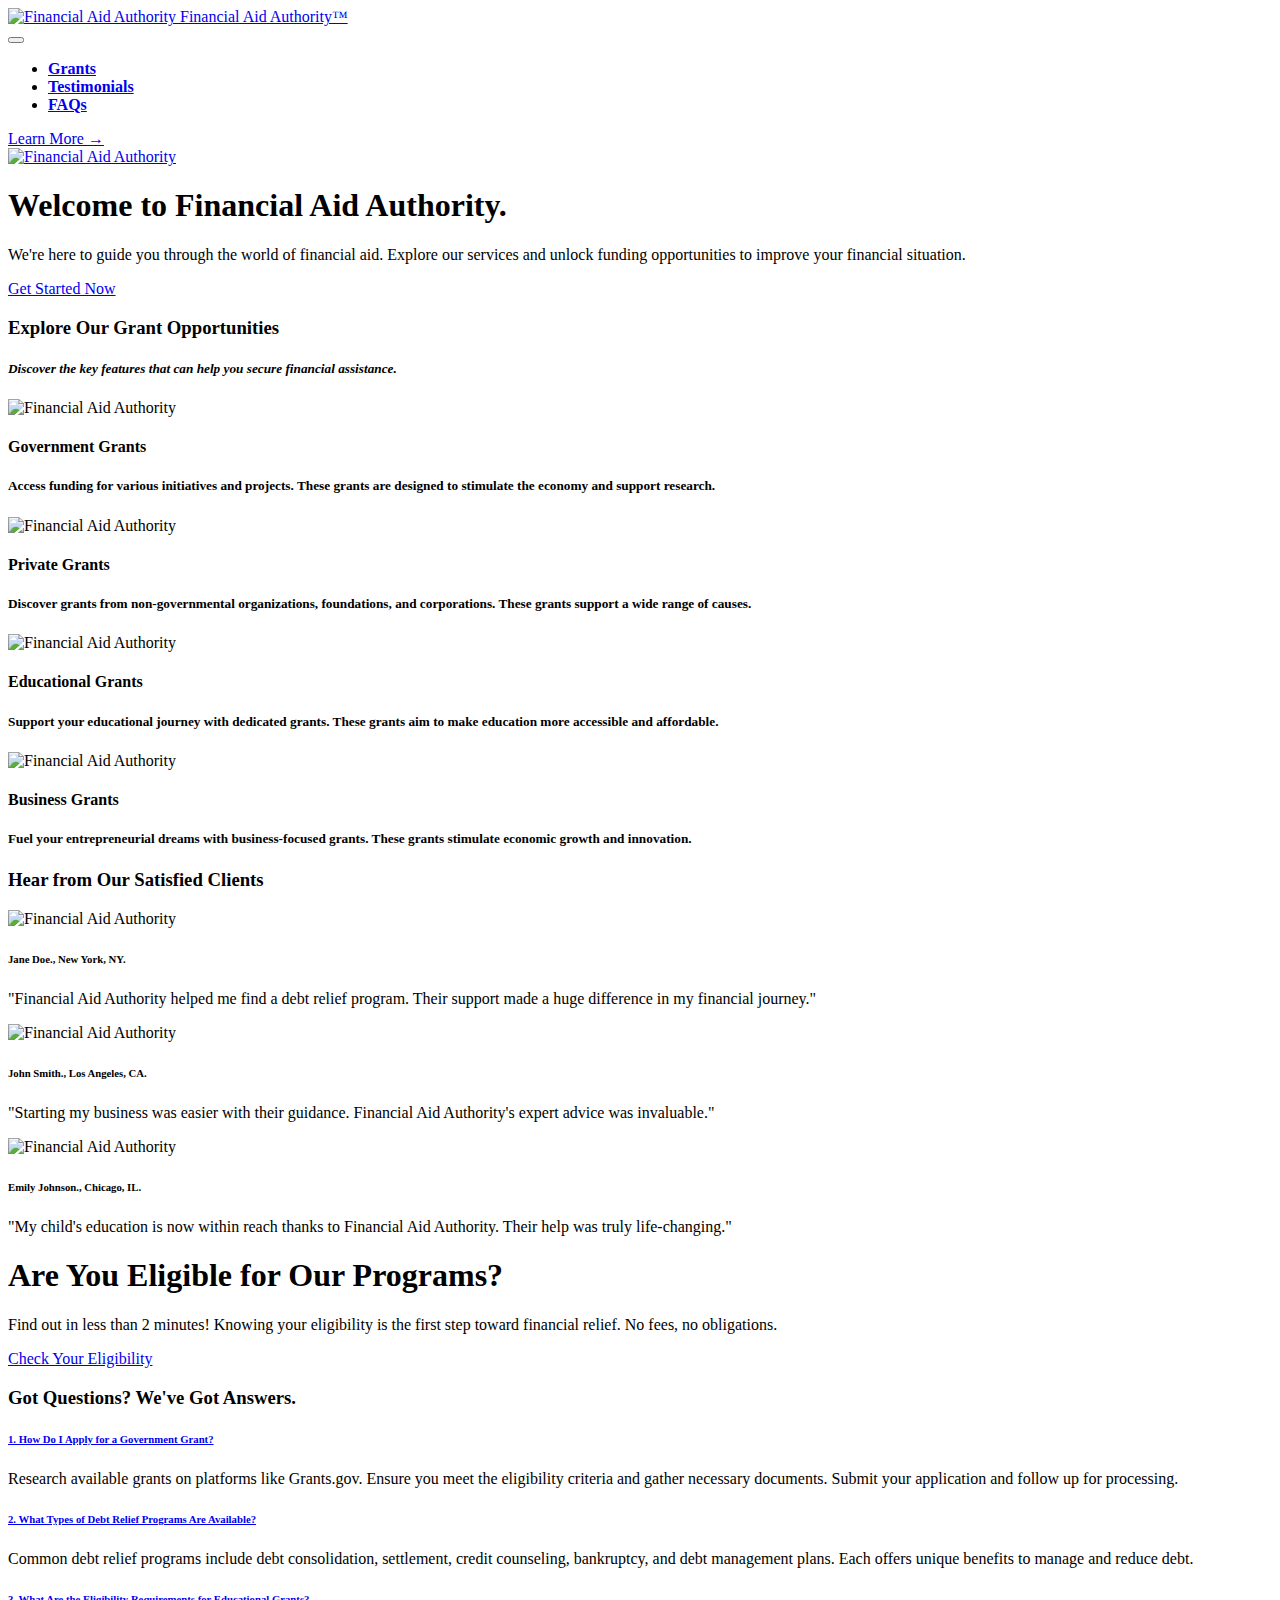
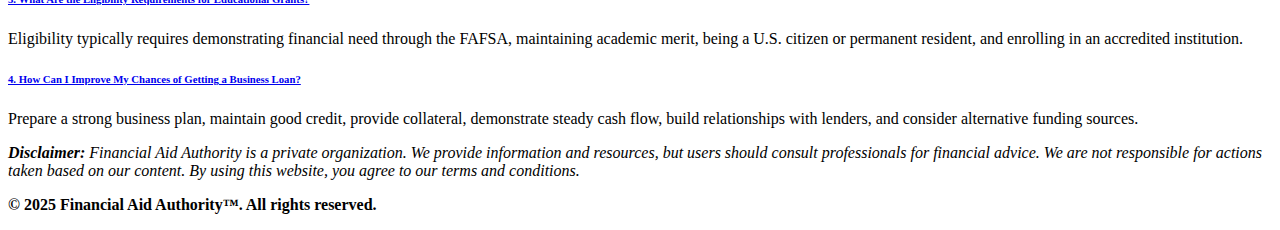
==== index.html @ be8a1aec "Add files via upload" ====
<!DOCTYPE html>
<html>
   <head>
      <meta charset="UTF-8">
      <meta http-equiv="X-UA-Compatible" content="IE=edge">
      <meta name="twitter:card" content="summary_large_image">
      <meta name="twitter:image:src" content="assets/images/index-meta.webp">
      <meta property="og:image" content="assets/images/index-meta.webp">
      <meta name="twitter:title" content="Financial Aid Authority™ - Unlocking Your Financial Potential">
      <meta name="viewport" content="width=device-width, initial-scale=1, minimum-scale=1">
      <link rel="shortcut icon" href="assets/images/financial-aid-authority-logo.webp" type="image/x-icon">
      <meta name="description" content="Discover grants, debt relief, and more! We help you access funding and improve your financial situation. Apply now and take control of your financial future.">
      <title>Financial Aid Authority™ - Unlocking Your Financial Potential</title>
      <link rel="stylesheet" href="assets/web/assets/mobirise-icons2/mobirise2.css">
      <link rel="stylesheet" href="assets/web/assets/mobirise-icons-bold/mobirise-icons-bold.css">
      <link rel="stylesheet" href="assets/bootstrap/css/bootstrap.min.css">
      <link rel="stylesheet" href="assets/bootstrap/css/bootstrap-grid.min.css">
      <link rel="stylesheet" href="assets/bootstrap/css/bootstrap-reboot.min.css">
      <link rel="stylesheet" href="assets/animatecss/animate.css">
      <link rel="stylesheet" href="assets/dropdown/css/style.css">
      <link rel="stylesheet" href="assets/socicon/css/styles.css">
      <link rel="stylesheet" href="assets/theme/css/style.css">
      <link rel="preload" href="https://fonts.googleapis.com/css?family=Lato:100,100i,300,300i,400,400i,700,700i,900,900i&display=swap" as="style" onload="this.onload=null;this.rel='stylesheet'">
      <noscript>
         <link rel="stylesheet" href="https://fonts.googleapis.com/css?family=Lato:100,100i,300,300i,400,400i,700,700i,900,900i&display=swap">
      </noscript>
      <link rel="preload" as="style" href="assets/mobirise/css/mbr-additional.css?v=R1YmeX">
      <link rel="stylesheet" href="assets/mobirise/css/mbr-additional.css?v=R1YmeX" type="text/css">
      <meta http-equiv="content-language" content="en-US">
      <meta name="robots" content="index, follow">
      <!-- Google tag (gtag.js) -->
      <script async src="https://www.googletagmanager.com/gtag/js?id=G-G7P5J8P09L"></script>
      <script>
         window.dataLayer = window.dataLayer || [];
         function gtag(){dataLayer.push(arguments);}
         gtag('js', new Date());
         
         gtag('config', 'G-G7P5J8P09L');
      </script>
      <meta name="keywords" content="financial aid, financial aid office, uci financial aid, financial aid login, student financial aid, ucf financial aid, ucsb financial aid, usc financial aid, financial aid uci, financial aide, umd financial aid, asu financial aid, college financial aid, financial aid number, ucsd financial aid, ut financial aid, federal financial aid, financial aid calculator, financial student aid, fiu financial aid, sdsu financial aid, students financial aid, usf financial aid, clarity financial aid, cornell financial aid, coursera financial aid, csuf financial aid, msu financial aid, nyu financial aid, snhu financial aid, uw financial aid, vcu financial aid, wgu financial aid, fafsa financial aid, financial aid and, financial aid gov, fsu financial aid, gsu financial aid, hcc financial aid, lsu financial aid, odu financial aid, princeton financial aid, rutgers financial aid, tap financial aid, ucla financial aid, uh financial aid, umich financial aid, clemson financial aid, columbia financial aid, facts financial aid, famu financial aid, financial aid application, financial aid disbursement, financial aid gsu, gmu financial aid, gvsu financial aid, student aid financial, tamu financial aid, ucsc financial aid, uiuc financial aid, unlv financial aid, unt financial aid, utep financial aid, utrgv financial aid, bu financial aid, csu financial aid, csulb financial aid, csun financial aid, financial aid deadline, financial aid ucsb, florida financial aid, harvard financial aid, mdc financial aid, my financial aid, nau financial aid, ncat financial aid, nmsu financial aid, osu financial aid, purdue financial aid, sjsu financial aid, stanford financial aid, tcc financial aid, ttu financial aid, txst financial aid, uconn financial aid, ucr financial aid, uga financial aid, uncg financial aid, upenn financial aid, uta financial aid, utah financial aid, utexas financial aid, uva financial aid, acc financial aid, aiu financial aid, ccny financial aid, css financial aid, depaul financial aid, ecu financial aid, financial aid appeal, financial aid coursera, financial aid definition, financial aid estimator, financial aid fafsa, financial aid refund, financial aid ucf, financial aid ucsc, financial aid ucsd, gw financial aid, gwu financial aid, ksu financial aid, mississippi financial aid, mohela financial aid, ms financial aid, northwestern financial aid, pitt financial aid, sfsu financial aid, summer financial aid, ub financial aid, uf financial aid, unm financial aid, unr financial aid, uofi financial aid, utsa financial aid, uvu financial aid, wmu financial aid, wvu financial aid, yale financial aid"/>
   </head>
   <body>
      <section data-bs-version="5.1" class="menu menu6 cid-ugu8w4XV7E" once="menu" id="menu06-0">
         <nav class="navbar navbar-dropdown opacityScroll navbar-expand-lg">
            <div class="container">
               <div class="navbar-brand">
                  <span class="navbar-logo">
                  <a href="https://financialaidauthority.us/">
                  <img src="assets/images/financial-aid-authority-logo.webp" alt="Financial Aid Authority" style="height: 5rem;">
                  </a>
                  </span>
                  <span class="navbar-caption-wrap"><a class="navbar-caption text-black text-primary display-5" href="https://financialaidauthority.us/">Financial Aid Authority™</a></span>
               </div>
               <button class="navbar-toggler" type="button" data-toggle="collapse" data-bs-toggle="collapse" data-target="#navbarSupportedContent" data-bs-target="#navbarSupportedContent" aria-controls="navbarNavAltMarkup" aria-expanded="false" aria-label="Toggle navigation">
                  <div class="hamburger">
                     <span></span>
                     <span></span>
                     <span></span>
                     <span></span>
                  </div>
               </button>
               <div class="collapse navbar-collapse opacityScroll" id="navbarSupportedContent">
                  <ul class="navbar-nav nav-dropdown" data-app-modern-menu="true">
                     <li class="nav-item">
                        <a class="nav-link link text-black text-primary display-4" href="index.html#article11-g"><span class="mobi-mbri mobi-mbri-cash mbr-iconfont mbr-iconfont-btn"></span><strong>Grants</strong></a>
                     </li>
                     <li class="nav-item">
                        <a class="nav-link link text-black text-primary display-4" href="index.html#article11-f" aria-expanded="false"><span class="socicon socicon-wechat mbr-iconfont mbr-iconfont-btn"></span><strong>Testimonials</strong></a>
                     </li>
                     <li class="nav-item">
                        <a class="nav-link link text-black text-primary display-4" href="index.html#article11-h"><span class="socicon socicon-quora mbr-iconfont mbr-iconfont-btn"></span><strong>FAQs</strong></a>
                     </li>
                  </ul>
                  <div class="navbar-buttons mbr-section-btn"><a class="btn btn-primary display-4" href="https://afflat3d2.com/lnk.asp?o=23432&c=918273&a=377969&k=FAC1D5A2FA09B216394546A69FDD4467&l=24395&s1=financialaidauthorityus"> Learn More →</a></div>
               </div>
            </div>
         </nav>
      </section>
      <section data-bs-version="5.1" class="start article2 cid-ukA0bR9Oel" id="article02-d">
         <div class="container">
            <div class="row justify-content-center">
               <div class="col-12 col-md-12 col-lg-7 image-wrapper">
                  <a href="https://afflat3d2.com/lnk.asp?o=23432&c=918273&a=377969&k=FAC1D5A2FA09B216394546A69FDD4467&l=24395&s1=financialaidauthorityus"><img class="w-100" src="assets/images/mbr-1256x840.webp" alt="Financial Aid Authority"></a>
               </div>
               <div class="col-12 col-md-12 col-lg">
                  <div class="text-wrapper align-left">
                     <h1 class="mbr-section-title mbr-fonts-style mb-4 display-2"><strong>Welcome to Financial Aid Authority.</strong></h1>
                     <p class="mbr-text align-left mbr-fonts-style mb-4 display-7">We're here to guide you through the world of financial aid. Explore our services and unlock funding opportunities to improve your financial situation.</p>
                     <div class="mbr-section-btn align-left mt-3"><a class="btn btn-primary display-7" href="https://afflat3d2.com/lnk.asp?o=23432&c=918273&a=377969&k=FAC1D5A2FA09B216394546A69FDD4467&l=24395&s1=financialaidauthorityus"><span class="mbrib-cursor-click mbr-iconfont mbr-iconfont-btn"></span>Get Started Now</a></div>
                  </div>
               </div>
            </div>
         </div>
      </section>
      <section data-bs-version="5.1" class="article11 cid-uzA9g2R9Yg" id="article11-g">
         <div class="container">
            <div class="row justify-content-center">
               <div class="title col-md-12 col-lg-9">
                  <h3 class="mbr-section-title mbr-fonts-style align-center mt-0 mb-0 display-2"><strong>Explore Our Grant Opportunities</strong></h3>
               </div>
            </div>
         </div>
      </section>
      <section data-bs-version="5.1" class="features15 cid-ugu9ryCAXy" id="features015-3">
         <div class="container">
            <div class="row justify-content-center">
               <div class="col-12 content-head">
                  <div class="mbr-section-head mb-5">
                     <h5 class="mbr-section-subtitle mbr-fonts-style align-center mb-0 mt-4 display-7"><strong><em>Discover the key features that can help you secure financial assistance.</em></strong></h5>
                  </div>
               </div>
            </div>
            <div class="row">
               <div class="item features-without-image col-12 col-lg-6 active">
                  <div class="item-wrapper">
                     <div class="img-wrapper">
                        <img src="assets/images/government-grants-215x162.webp" alt="Financial Aid Authority">
                     </div>
                     <div class="card-box">
                        <h4 class="card-title mbr-fonts-style mb-0 display-7"><strong>Government Grants</strong></h4>
                        <h5 class="card-text mbr-fonts-style mt-3 display-7">Access funding for various initiatives and projects. These grants are designed to stimulate the economy and support research.</h5>
                     </div>
                  </div>
               </div>
               <div class="item features-without-image col-12 col-lg-6">
                  <div class="item-wrapper">
                     <div class="img-wrapper">
                        <img src="assets/images/private-grants-215x156.webp" alt="Financial Aid Authority" data-slide-to="1" data-bs-slide-to="1">
                     </div>
                     <div class="card-box">
                        <h4 class="card-title mbr-fonts-style mb-0 display-7"><strong>Private Grants</strong></h4>
                        <h5 class="card-text mbr-fonts-style mt-3 display-7">Discover grants from non-governmental organizations, foundations, and corporations. These grants support a wide range of causes.</h5>
                     </div>
                  </div>
               </div>
               <div class="item features-without-image col-12 col-lg-6">
                  <div class="item-wrapper">
                     <div class="img-wrapper">
                        <img src="assets/images/bc-resource-grants-scholarships-ftr-2-215x143.webp" alt="Financial Aid Authority" data-bs-slide-to="2" data-slide-to="2">
                     </div>
                     <div class="card-box">
                        <h4 class="card-title mbr-fonts-style mb-0 display-7"><strong>Educational Grants</strong></h4>
                        <h5 class="card-text mbr-fonts-style mt-3 display-7">Support your educational journey with dedicated grants. These grants aim to make education more accessible and affordable.</h5>
                     </div>
                  </div>
               </div>
               <div class="item features-without-image col-12 col-lg-6">
                  <div class="item-wrapper">
                     <div class="img-wrapper">
                        <img src="assets/images/nsw-small-business-grants-1.webp" alt="Financial Aid Authority" data-bs-slide-to="4" data-slide-to="3">
                     </div>
                     <div class="card-box">
                        <h4 class="card-title mbr-fonts-style mb-0 display-7"><strong>Business Grants</strong></h4>
                        <h5 class="card-text mbr-fonts-style mt-3 display-7">Fuel your entrepreneurial dreams with business-focused grants. These grants stimulate economic growth and innovation.</h5>
                     </div>
                  </div>
               </div>
            </div>
         </div>
      </section>
      <section data-bs-version="5.1" class="article11 cid-uzA91injF6" id="article11-f">
         <div class="container">
            <div class="row justify-content-center">
               <div class="title col-md-12 col-lg-10">
                  <h3 class="mbr-section-title mbr-fonts-style align-center mt-0 mb-0 display-2"><strong>Hear from Our Satisfied Clients</strong></h3>
               </div>
            </div>
         </div>
      </section>
      <section data-bs-version="5.1" class="team2 cid-uyiGg4nEJx" xmlns="http://www.w3.org/1999/html" id="team2-e">
         <div class="container">
            <div class="item features-image active">
               <div class="item-wrapper">
                  <div class="row align-items-center">
                     <div class="col-12 col-md-2">
                        <div class="image-wrapper">
                           <img src="assets/images/face-3-160x160.webp" alt="Financial Aid Authority" data-slide-to="1" data-bs-slide-to="1">
                        </div>
                     </div>
                     <div class="col-12 col-md">
                        <div class="card-box">
                           <h6 class="card-subtitle mbr-fonts-style mb-3 display-4"><strong>Jane Doe., New York, NY.</strong></h6>
                           <p class="mbr-text mbr-fonts-style display-7">"Financial Aid Authority helped me find a debt relief program. Their support made a huge difference in my financial journey."</p>
                        </div>
                     </div>
                  </div>
               </div>
            </div>
            <div class="item features-image">
               <div class="item-wrapper">
                  <div class="row align-items-center">
                     <div class="col-12 col-md-2">
                        <div class="image-wrapper">
                           <img src="assets/images/face-16-160x160.webp" alt="Financial Aid Authority" data-slide-to="1" data-bs-slide-to="2">
                        </div>
                     </div>
                     <div class="col-12 col-md">
                        <div class="card-box">
                           <h6 class="card-subtitle mbr-fonts-style mb-3 display-4"><strong>John Smith., Los Angeles, CA.</strong></h6>
                           <p class="mbr-text mbr-fonts-style display-7">"Starting my business was easier with their guidance. Financial Aid Authority's expert advice was invaluable."</p>
                        </div>
                     </div>
                  </div>
               </div>
            </div>
            <div class="item features-image">
               <div class="item-wrapper">
                  <div class="row align-items-center">
                     <div class="col-12 col-md-2">
                        <div class="image-wrapper">
                           <img src="assets/images/a91cd6a8-105c-4cec-ba79-d7756295490d-376x376.webp" alt="Financial Aid Authority" data-slide-to="2" data-bs-slide-to="2">
                        </div>
                     </div>
                     <div class="col-12 col-md">
                        <div class="card-box">
                           <h6 class="card-subtitle mbr-fonts-style mb-3 display-4"><strong>Emily Johnson., Chicago, IL.</strong></h6>
                           <p class="mbr-text mbr-fonts-style display-7">"My child's education is now within reach thanks to Financial Aid Authority. Their help was truly life-changing."</p>
                        </div>
                     </div>
                  </div>
               </div>
            </div>
         </div>
      </section>
      <section data-bs-version="5.1" class="header14 cid-ugub5T93jU" id="header14-7">
         <div class="container">
            <div class="row justify-content-center">
               <div class="card col-12 col-md-12 col-lg-11">
                  <div class="card-wrapper">
                     <div class="card-box align-center">
                        <h1 class="card-title mbr-fonts-style mb-4 display-2"><strong>Are You Eligible for Our Programs?</strong></h1>
                        <p class="mbr-text mbr-fonts-style mb-4 display-7">Find out in less than 2 minutes! Knowing your eligibility is the first step toward financial relief. No fees, no obligations.</p>
                        <div class="mbr-section-btn mt-4"><a class="btn btn-primary display-7" href="https://afflat3d2.com/lnk.asp?o=23432&c=918273&a=377969&k=FAC1D5A2FA09B216394546A69FDD4467&l=24395&s1=financialaidauthorityus"><span class="mbrib-cursor-click mbr-iconfont mbr-iconfont-btn"></span>Check Your Eligibility</a></div>
                     </div>
                  </div>
               </div>
            </div>
         </div>
      </section>
      <section data-bs-version="5.1" class="article11 cid-uzA9gPwbil" id="article11-h">
         <div class="container">
            <div class="row justify-content-center">
               <div class="title col-md-12 col-lg-10">
                  <h3 class="mbr-section-title mbr-fonts-style align-center mt-0 mb-0 display-2"><strong>Got Questions? We've Got Answers.</strong></h3>
               </div>
            </div>
         </div>
      </section>
      <section data-bs-version="5.1" class="list1 cid-ugwPYrRoM2" id="list01-a">
         <div class="container">
            <div class="row justify-content-center">
               <div class="col-12 col-md-12 col-lg-10 m-auto">
                  <div class="content">
                     <div id="bootstrap-accordion_8" class="panel-group accordionStyles accordion" role="tablist" aria-multiselectable="true">
                        <div class="card">
                           <div class="card-header" role="tab" id="headingOne">
                              <a role="button" class="panel-title collapsed" data-toggle="collapse" data-bs-toggle="collapse" data-core="" href="#collapse1_8" aria-expanded="false" aria-controls="collapse1">
                                 <h6 class="panel-title-edit mbr-semibold mbr-fonts-style mb-0 display-5">1. How Do I Apply for a Government Grant?</h6>
                                 <span class="sign mbr-iconfont mobi-mbri-arrow-down"></span>
                              </a>
                           </div>
                           <div id="collapse1_8" class="panel-collapse noScroll collapse" role="tabpanel" aria-labelledby="headingOne" data-parent="#accordion" data-bs-parent="#bootstrap-accordion_8">
                              <div class="panel-body">
                                 <p class="mbr-fonts-style panel-text display-7">Research available grants on platforms like Grants.gov. Ensure you meet the eligibility criteria and gather necessary documents. Submit your application and follow up for processing.</p>
                              </div>
                           </div>
                        </div>
                        <div class="card">
                           <div class="card-header" role="tab" id="headingOne">
                              <a role="button" class="panel-title collapsed" data-toggle="collapse" data-bs-toggle="collapse" data-core="" href="#collapse2_8" aria-expanded="false" aria-controls="collapse2">
                                 <h6 class="panel-title-edit mbr-semibold mbr-fonts-style mb-0 display-5">2. What Types of Debt Relief Programs Are Available?</h6>
                                 <span class="sign mbr-iconfont mobi-mbri-arrow-down"></span>
                              </a>
                           </div>
                           <div id="collapse2_8" class="panel-collapse noScroll collapse" role="tabpanel" aria-labelledby="headingOne" data-parent="#accordion" data-bs-parent="#bootstrap-accordion_8">
                              <div class="panel-body">
                                 <p class="mbr-fonts-style panel-text display-7">Common debt relief programs include debt consolidation, settlement, credit counseling, bankruptcy, and debt management plans. Each offers unique benefits to manage and reduce debt.</p>
                              </div>
                           </div>
                        </div>
                        <div class="card">
                           <div class="card-header" role="tab" id="headingOne">
                              <a role="button" class="panel-title collapsed" data-toggle="collapse" data-bs-toggle="collapse" data-core="" href="#collapse3_8" aria-expanded="false" aria-controls="collapse3">
                                 <h6 class="panel-title-edit mbr-semibold mbr-fonts-style mb-0 display-5">3. What Are the Eligibility Requirements for Educational Grants?</h6>
                                 <span class="sign mbr-iconfont mobi-mbri-arrow-down"></span>
                              </a>
                           </div>
                           <div id="collapse3_8" class="panel-collapse noScroll collapse" role="tabpanel" aria-labelledby="headingOne" data-parent="#accordion" data-bs-parent="#bootstrap-accordion_8">
                              <div class="panel-body">
                                 <p class="mbr-fonts-style panel-text display-7">Eligibility typically requires demonstrating financial need through the FAFSA, maintaining academic merit, being a U.S. citizen or permanent resident, and enrolling in an accredited institution.</p>
                              </div>
                           </div>
                        </div>
                        <div class="card">
                           <div class="card-header" role="tab" id="headingOne">
                              <a role="button" class="panel-title collapsed" data-toggle="collapse" data-bs-toggle="collapse" data-core="" href="#collapse4_8" aria-expanded="false" aria-controls="collapse4">
                                 <h6 class="panel-title-edit mbr-semibold mbr-fonts-style mb-0 display-5">4. How Can I Improve My Chances of Getting a Business Loan?</h6>
                                 <span class="sign mbr-iconfont mobi-mbri-arrow-down"></span>
                              </a>
                           </div>
                           <div id="collapse4_8" class="panel-collapse noScroll collapse" role="tabpanel" aria-labelledby="headingOne" data-parent="#accordion" data-bs-parent="#bootstrap-accordion_8">
                              <div class="panel-body">
                                 <p class="mbr-fonts-style panel-text display-7">Prepare a strong business plan, maintain good credit, provide collateral, demonstrate steady cash flow, build relationships with lenders, and consider alternative funding sources.</p>
                              </div>
                           </div>
                        </div>
                     </div>
                  </div>
               </div>
            </div>
         </div>
      </section>
      <section data-bs-version="5.1" class="article12 cid-uzAv2Kwx9C" id="article12-i">
         <div class="container">
            <div class="row justify-content-center">
               <div class="col-md-12 col-lg-12">
                  <p class="mbr-text mbr-fonts-style display-7"><em><strong>Disclaimer: </strong>Financial Aid Authority is a private organization. We provide information and resources, but users should consult professionals for financial advice. We are not responsible for actions taken based on our content. By using this website, you agree to our terms and conditions.</em></p>
               </div>
            </div>
         </div>
      </section>
      <section data-bs-version="5.1" class="footer4 cid-uguaDEUqYt" once="footers" id="footer04-4">
         <div class="container">
            <div class="media-container-row align-center mbr-white">
               <div class="col-12">
                  <p class="mbr-text mb-0 mbr-fonts-style display-7"><strong>© 2025 Financial Aid Authority™. All rights reserved.</strong></p>
               </div>
            </div>
         </div>
      </section>
      <script src="assets/bootstrap/js/bootstrap.bundle.min.js"></script>  <script src="assets/smoothscroll/smooth-scroll.js"></script>  <script src="assets/ytplayer/index.js"></script>  <script src="assets/dropdown/js/navbar-dropdown.js"></script>  <script src="assets/mbr-switch-arrow/mbr-switch-arrow.js"></script>  <script src="assets/theme/js/script.js"></script>  
      <div id="scrollToTop" class="scrollToTop mbr-arrow-up"><a style="text-align: center;"><i class="mbr-arrow-up-icon mbr-arrow-up-icon-cm cm-icon cm-icon-smallarrow-up"></i></a></div>
      <input name="animation" type="hidden">
   </body>
</html>
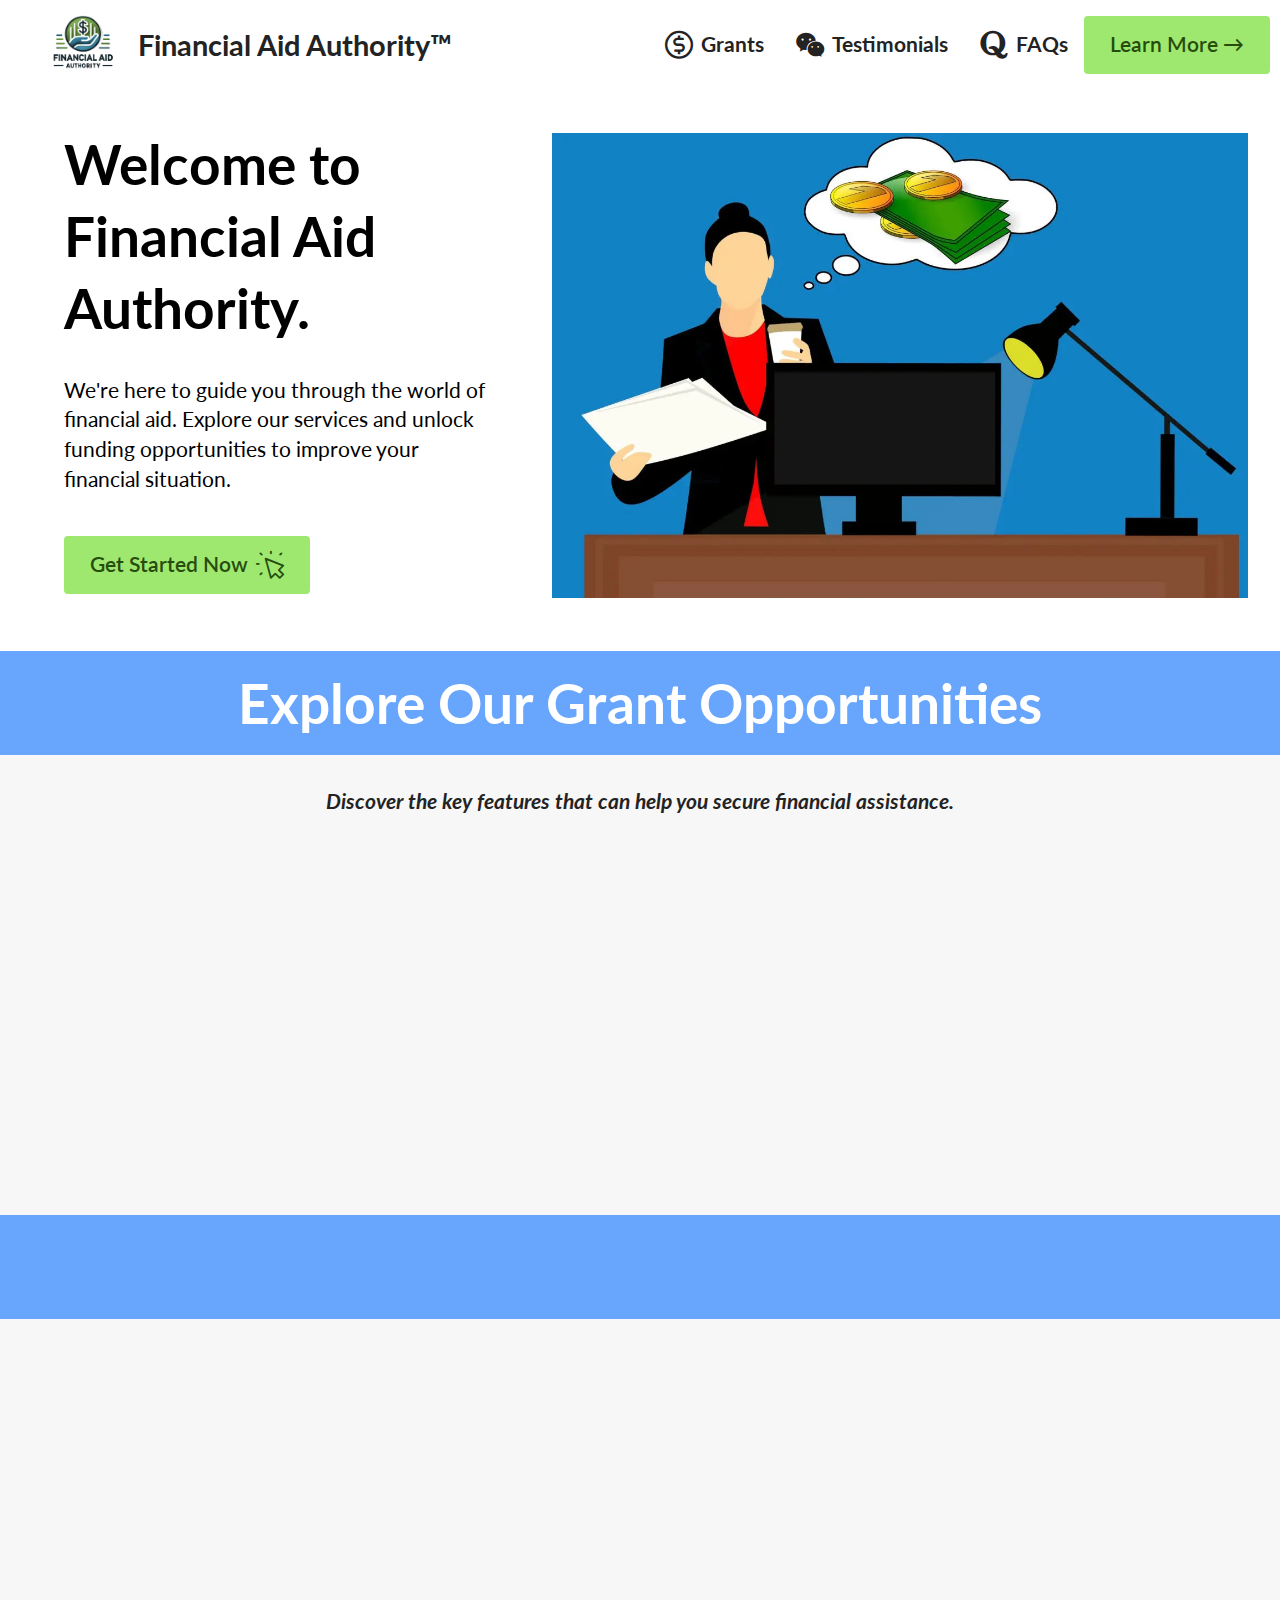
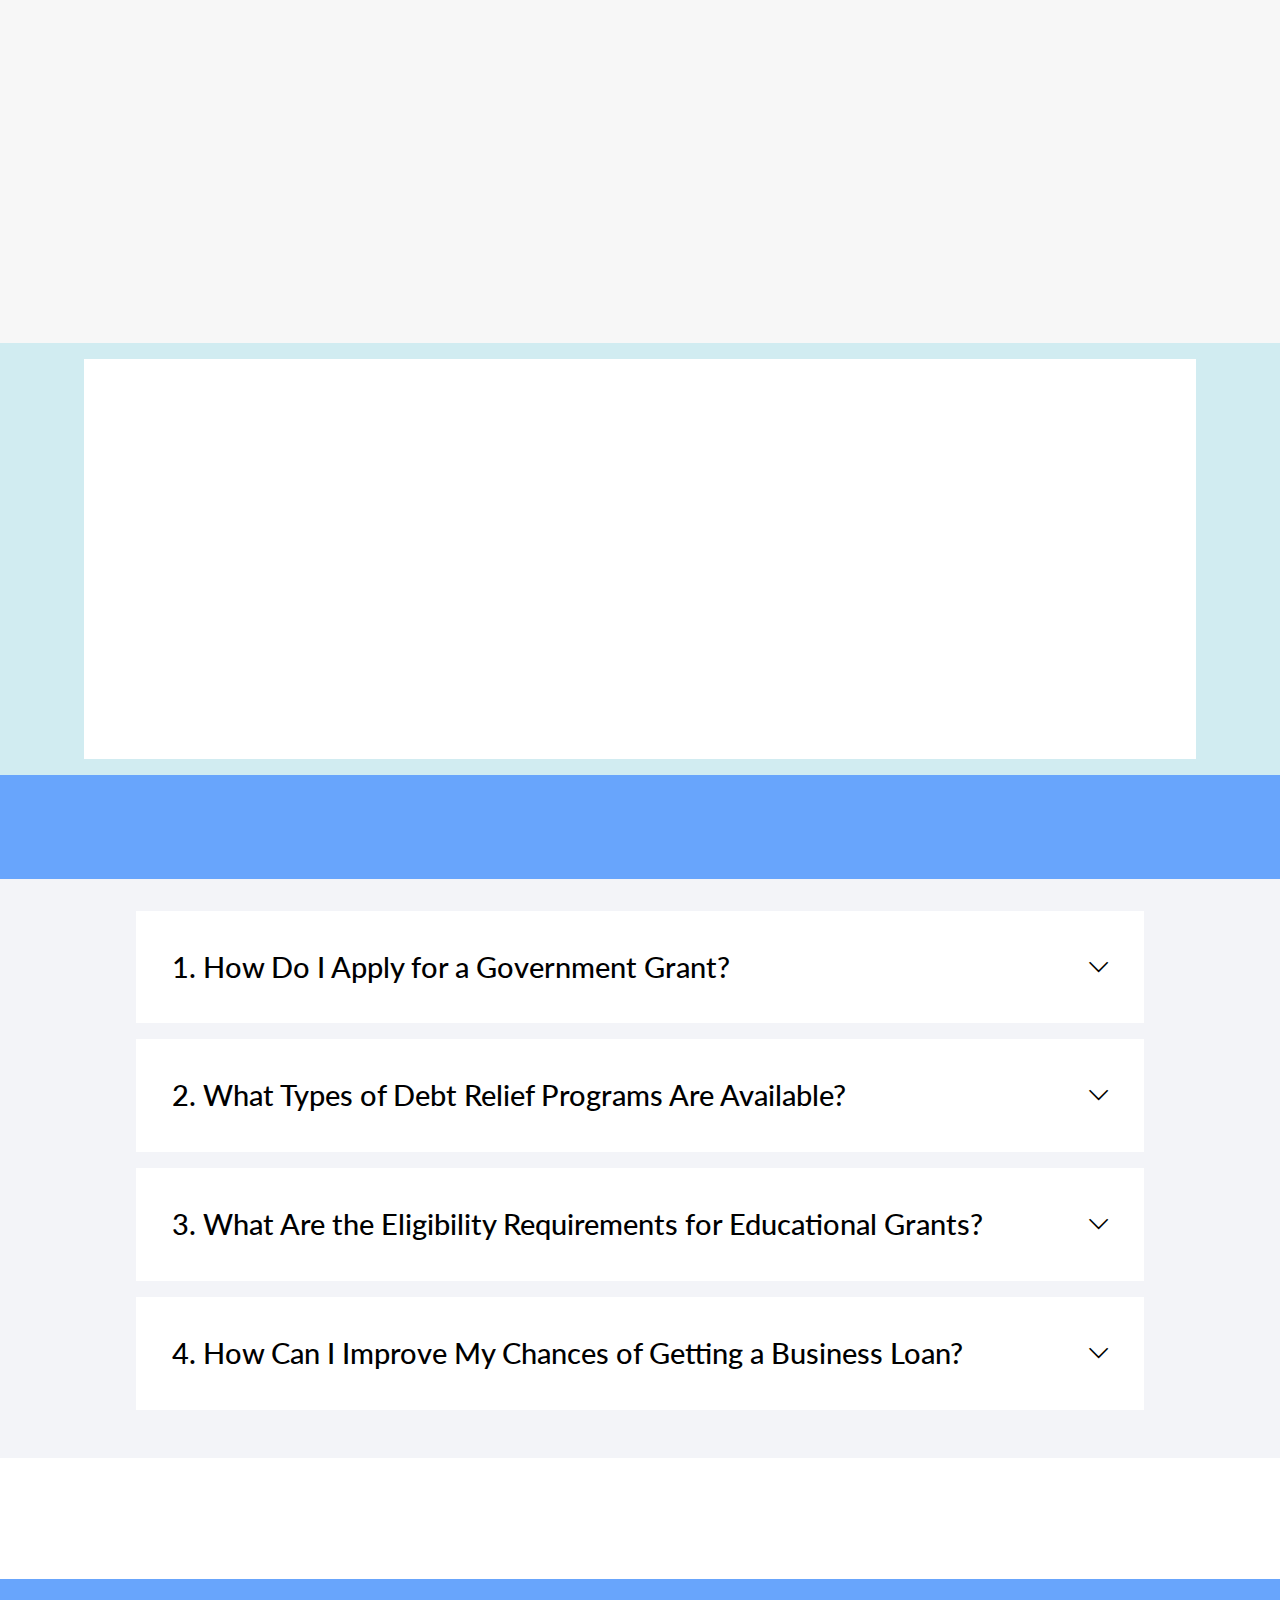
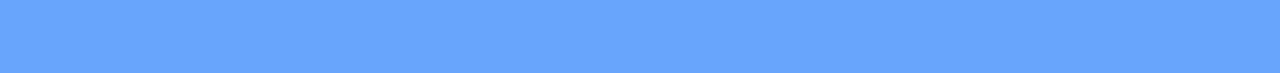
==== commit 3e280a0e: "Add files via upload" ====
--- a/index.html
+++ b/index.html
@@ -71,7 +71,7 @@
                         <a class="nav-link link text-black text-primary display-4" href="index.html#article11-h"><span class="socicon socicon-quora mbr-iconfont mbr-iconfont-btn"></span><strong>FAQs</strong></a>
                      </li>
                   </ul>
-                  <div class="navbar-buttons mbr-section-btn"><a class="btn btn-primary display-4" href="https://afflat3d2.com/lnk.asp?o=23432&c=918273&a=377969&k=FAC1D5A2FA09B216394546A69FDD4467&l=24395&s1=financialaidauthorityus"> Learn More →</a></div>
+                  <div class="navbar-buttons mbr-section-btn"><a class="btn btn-primary display-4" href="https://afflat3d3.com/trk/lnk/7F7B1077-1474-4532-857F-37462E310115/?o=23432&c=918273&a=377969&k=FAC1D5A2FA09B216394546A69FDD4467&l=24395&s1=financialaidauthorityus"> Learn More →</a></div>
                </div>
             </div>
          </nav>
@@ -80,13 +80,13 @@
          <div class="container">
             <div class="row justify-content-center">
                <div class="col-12 col-md-12 col-lg-7 image-wrapper">
-                  <a href="https://afflat3d2.com/lnk.asp?o=23432&c=918273&a=377969&k=FAC1D5A2FA09B216394546A69FDD4467&l=24395&s1=financialaidauthorityus"><img class="w-100" src="assets/images/mbr-1256x840.webp" alt="Financial Aid Authority"></a>
+                  <a href="https://afflat3d3.com/trk/lnk/7F7B1077-1474-4532-857F-37462E310115/?o=23432&c=918273&a=377969&k=FAC1D5A2FA09B216394546A69FDD4467&l=24395&s1=financialaidauthorityus"><img class="w-100" src="assets/images/mbr-1256x840.webp" alt="Financial Aid Authority"></a>
                </div>
                <div class="col-12 col-md-12 col-lg">
                   <div class="text-wrapper align-left">
                      <h1 class="mbr-section-title mbr-fonts-style mb-4 display-2"><strong>Welcome to Financial Aid Authority.</strong></h1>
                      <p class="mbr-text align-left mbr-fonts-style mb-4 display-7">We're here to guide you through the world of financial aid. Explore our services and unlock funding opportunities to improve your financial situation.</p>
-                     <div class="mbr-section-btn align-left mt-3"><a class="btn btn-primary display-7" href="https://afflat3d2.com/lnk.asp?o=23432&c=918273&a=377969&k=FAC1D5A2FA09B216394546A69FDD4467&l=24395&s1=financialaidauthorityus"><span class="mbrib-cursor-click mbr-iconfont mbr-iconfont-btn"></span>Get Started Now</a></div>
+                     <div class="mbr-section-btn align-left mt-3"><a class="btn btn-primary display-7" href="https://afflat3d3.com/trk/lnk/7F7B1077-1474-4532-857F-37462E310115/?o=23432&c=918273&a=377969&k=FAC1D5A2FA09B216394546A69FDD4467&l=24395&s1=financialaidauthorityus"><span class="mbrib-cursor-click mbr-iconfont mbr-iconfont-btn"></span>Get Started Now</a></div>
                   </div>
                </div>
             </div>
@@ -230,7 +230,7 @@
                      <div class="card-box align-center">
                         <h1 class="card-title mbr-fonts-style mb-4 display-2"><strong>Are You Eligible for Our Programs?</strong></h1>
                         <p class="mbr-text mbr-fonts-style mb-4 display-7">Find out in less than 2 minutes! Knowing your eligibility is the first step toward financial relief. No fees, no obligations.</p>
-                        <div class="mbr-section-btn mt-4"><a class="btn btn-primary display-7" href="https://afflat3d2.com/lnk.asp?o=23432&c=918273&a=377969&k=FAC1D5A2FA09B216394546A69FDD4467&l=24395&s1=financialaidauthorityus"><span class="mbrib-cursor-click mbr-iconfont mbr-iconfont-btn"></span>Check Your Eligibility</a></div>
+                        <div class="mbr-section-btn mt-4"><a class="btn btn-primary display-7" href="https://afflat3d3.com/trk/lnk/7F7B1077-1474-4532-857F-37462E310115/?o=23432&c=918273&a=377969&k=FAC1D5A2FA09B216394546A69FDD4467&l=24395&s1=financialaidauthorityus"><span class="mbrib-cursor-click mbr-iconfont mbr-iconfont-btn"></span>Check Your Eligibility</a></div>
                      </div>
                   </div>
                </div>
--- a/assets/web/assets/mobirise-icons2/mobirise2.css
+++ b/assets/web/assets/mobirise-icons2/mobirise2.css
@@ -0,0 +1,498 @@
+@font-face {
+  font-family: 'Moririse2';
+  font-display: swap;
+  src:  url('mobirise2.eot?f2bix4');
+  src:  url('mobirise2.eot?f2bix4#iefix') format('embedded-opentype'),
+    url('mobirise2.ttf?f2bix4') format('truetype'),
+    url('mobirise2.woff?f2bix4') format('woff'),
+    url('mobirise2.svg?f2bix4#mobirise2') format('svg');
+  font-weight: normal;
+  font-style: normal;
+}
+
+[class^="mobi-"], [class*=" mobi-"] {
+  /* use !important to prevent issues with browser extensions that change fonts */
+  font-family: 'Moririse2' !important;
+  speak: none;
+  font-style: normal;
+  font-weight: normal;
+  font-variant: normal;
+  text-transform: none;
+  line-height: 1;
+
+  /* Better Font Rendering =========== */
+  -webkit-font-smoothing: antialiased;
+  -moz-osx-font-smoothing: grayscale;
+}
+
+.mobi-mbri-add-submenu:before {
+  content: "\e900";
+}
+.mobi-mbri-alert:before {
+  content: "\e901";
+}
+.mobi-mbri-align-center:before {
+  content: "\e902";
+}
+.mobi-mbri-align-justify:before {
+  content: "\e903";
+}
+.mobi-mbri-align-left:before {
+  content: "\e904";
+}
+.mobi-mbri-align-right:before {
+  content: "\e905";
+}
+.mobi-mbri-android:before {
+  content: "\e906";
+}
+.mobi-mbri-apple:before {
+  content: "\e907";
+}
+.mobi-mbri-arrow-down:before {
+  content: "\e908";
+}
+.mobi-mbri-arrow-next:before {
+  content: "\e909";
+}
+.mobi-mbri-arrow-prev:before {
+  content: "\e90a";
+}
+.mobi-mbri-arrow-up:before {
+  content: "\e90b";
+}
+.mobi-mbri-bold:before {
+  content: "\e90c";
+}
+.mobi-mbri-bookmark:before {
+  content: "\e90d";
+}
+.mobi-mbri-bootstrap:before {
+  content: "\e90e";
+}
+.mobi-mbri-briefcase:before {
+  content: "\e90f";
+}
+.mobi-mbri-browse:before {
+  content: "\e910";
+}
+.mobi-mbri-bulleted-list:before {
+  content: "\e911";
+}
+.mobi-mbri-calendar:before {
+  content: "\e912";
+}
+.mobi-mbri-camera:before {
+  content: "\e913";
+}
+.mobi-mbri-cart-add:before {
+  content: "\e914";
+}
+.mobi-mbri-cart-full:before {
+  content: "\e915";
+}
+.mobi-mbri-cash:before {
+  content: "\e916";
+}
+.mobi-mbri-change-style:before {
+  content: "\e917";
+}
+.mobi-mbri-chat:before {
+  content: "\e918";
+}
+.mobi-mbri-clock:before {
+  content: "\e919";
+}
+.mobi-mbri-close:before {
+  content: "\e91a";
+}
+.mobi-mbri-cloud:before {
+  content: "\e91b";
+}
+.mobi-mbri-code:before {
+  content: "\e91c";
+}
+.mobi-mbri-contact-form:before {
+  content: "\e91d";
+}
+.mobi-mbri-credit-card:before {
+  content: "\e91e";
+}
+.mobi-mbri-cursor-click:before {
+  content: "\e91f";
+}
+.mobi-mbri-cust-feedback:before {
+  content: "\e920";
+}
+.mobi-mbri-database:before {
+  content: "\e921";
+}
+.mobi-mbri-delivery:before {
+  content: "\e922";
+}
+.mobi-mbri-desktop:before {
+  content: "\e923";
+}
+.mobi-mbri-devices:before {
+  content: "\e924";
+}
+.mobi-mbri-down:before {
+  content: "\e925";
+}
+.mobi-mbri-download-2:before {
+  content: "\e926";
+}
+.mobi-mbri-download:before {
+  content: "\e927";
+}
+.mobi-mbri-drag-n-drop-2:before {
+  content: "\e928";
+}
+.mobi-mbri-drag-n-drop:before {
+  content: "\e929";
+}
+.mobi-mbri-edit-2:before {
+  content: "\e92a";
+}
+.mobi-mbri-edit:before {
+  content: "\e92b";
+}
+.mobi-mbri-error:before {
+  content: "\e92c";
+}
+.mobi-mbri-extension:before {
+  content: "\e92d";
+}
+.mobi-mbri-features:before {
+  content: "\e92e";
+}
+.mobi-mbri-file:before {
+  content: "\e92f";
+}
+.mobi-mbri-flag:before {
+  content: "\e930";
+}
+.mobi-mbri-folder:before {
+  content: "\e931";
+}
+.mobi-mbri-gift:before {
+  content: "\e932";
+}
+.mobi-mbri-github:before {
+  content: "\e933";
+}
+.mobi-mbri-globe-2:before {
+  content: "\e934";
+}
+.mobi-mbri-globe:before {
+  content: "\e935";
+}
+.mobi-mbri-growing-chart:before {
+  content: "\e936";
+}
+.mobi-mbri-hearth:before {
+  content: "\e937";
+}
+.mobi-mbri-help:before {
+  content: "\e938";
+}
+.mobi-mbri-home:before {
+  content: "\e939";
+}
+.mobi-mbri-hot-cup:before {
+  content: "\e93a";
+}
+.mobi-mbri-idea:before {
+  content: "\e93b";
+}
+.mobi-mbri-image-gallery:before {
+  content: "\e93c";
+}
+.mobi-mbri-image-slider:before {
+  content: "\e93d";
+}
+.mobi-mbri-info:before {
+  content: "\e93e";
+}
+.mobi-mbri-italic:before {
+  content: "\e93f";
+}
+.mobi-mbri-key:before {
+  content: "\e940";
+}
+.mobi-mbri-laptop:before {
+  content: "\e941";
+}
+.mobi-mbri-layers:before {
+  content: "\e942";
+}
+.mobi-mbri-left-right:before {
+  content: "\e943";
+}
+.mobi-mbri-left:before {
+  content: "\e944";
+}
+.mobi-mbri-letter:before {
+  content: "\e945";
+}
+.mobi-mbri-like:before {
+  content: "\e946";
+}
+.mobi-mbri-link:before {
+  content: "\e947";
+}
+.mobi-mbri-lock:before {
+  content: "\e948";
+}
+.mobi-mbri-login:before {
+  content: "\e949";
+}
+.mobi-mbri-logout:before {
+  content: "\e94a";
+}
+.mobi-mbri-magic-stick:before {
+  content: "\e94b";
+}
+.mobi-mbri-map-pin:before {
+  content: "\e94c";
+}
+.mobi-mbri-menu:before {
+  content: "\e94d";
+}
+.mobi-mbri-mobile-2:before {
+  content: "\e94e";
+}
+.mobi-mbri-mobile-horizontal:before {
+  content: "\e94f";
+}
+.mobi-mbri-mobile:before {
+  content: "\e950";
+}
+.mobi-mbri-mobirise:before {
+  content: "\e951";
+}
+.mobi-mbri-more-horizontal:before {
+  content: "\e952";
+}
+.mobi-mbri-more-vertical:before {
+  content: "\e953";
+}
+.mobi-mbri-music:before {
+  content: "\e954";
+}
+.mobi-mbri-new-file:before {
+  content: "\e955";
+}
+.mobi-mbri-numbered-list:before {
+  content: "\e956";
+}
+.mobi-mbri-opened-folder:before {
+  content: "\e957";
+}
+.mobi-mbri-pages:before {
+  content: "\e958";
+}
+.mobi-mbri-paper-plane:before {
+  content: "\e959";
+}
+.mobi-mbri-paperclip:before {
+  content: "\e95a";
+}
+.mobi-mbri-phone:before {
+  content: "\e95b";
+}
+.mobi-mbri-photo:before {
+  content: "\e95c";
+}
+.mobi-mbri-photos:before {
+  content: "\e95d";
+}
+.mobi-mbri-pin:before {
+  content: "\e95e";
+}
+.mobi-mbri-play:before {
+  content: "\e95f";
+}
+.mobi-mbri-plus:before {
+  content: "\e960";
+}
+.mobi-mbri-preview:before {
+  content: "\e961";
+}
+.mobi-mbri-print:before {
+  content: "\e962";
+}
+.mobi-mbri-protect:before {
+  content: "\e963";
+}
+.mobi-mbri-question:before {
+  content: "\e964";
+}
+.mobi-mbri-quote-left:before {
+  content: "\e965";
+}
+.mobi-mbri-quote-right:before {
+  content: "\e966";
+}
+.mobi-mbri-redo:before {
+  content: "\e967";
+}
+.mobi-mbri-refresh:before {
+  content: "\e968";
+}
+.mobi-mbri-responsive-2:before {
+  content: "\e969";
+}
+.mobi-mbri-responsive:before {
+  content: "\e96a";
+}
+.mobi-mbri-right:before {
+  content: "\e96b";
+}
+.mobi-mbri-rocket:before {
+  content: "\e96c";
+}
+.mobi-mbri-sad-face:before {
+  content: "\e96d";
+}
+.mobi-mbri-sale:before {
+  content: "\e96e";
+}
+.mobi-mbri-save:before {
+  content: "\e96f";
+}
+.mobi-mbri-search:before {
+  content: "\e970";
+}
+.mobi-mbri-setting-2:before {
+  content: "\e971";
+}
+.mobi-mbri-setting-3:before {
+  content: "\e972";
+}
+.mobi-mbri-setting:before {
+  content: "\e973";
+}
+.mobi-mbri-share:before {
+  content: "\e974";
+}
+.mobi-mbri-shopping-bag:before {
+  content: "\e975";
+}
+.mobi-mbri-shopping-basket:before {
+  content: "\e976";
+}
+.mobi-mbri-shopping-cart:before {
+  content: "\e977";
+}
+.mobi-mbri-sites:before {
+  content: "\e978";
+}
+.mobi-mbri-smile-face:before {
+  content: "\e979";
+}
+.mobi-mbri-speed:before {
+  content: "\e97a";
+}
+.mobi-mbri-star:before {
+  content: "\e97b";
+}
+.mobi-mbri-success:before {
+  content: "\e97c";
+}
+.mobi-mbri-sun:before {
+  content: "\e97d";
+}
+.mobi-mbri-sun2:before {
+  content: "\e97e";
+}
+.mobi-mbri-tablet-vertical:before {
+  content: "\e97f";
+}
+.mobi-mbri-tablet:before {
+  content: "\e980";
+}
+.mobi-mbri-target:before {
+  content: "\e981";
+}
+.mobi-mbri-timer:before {
+  content: "\e982";
+}
+.mobi-mbri-to-ftp:before {
+  content: "\e983";
+}
+.mobi-mbri-to-local-drive:before {
+  content: "\e984";
+}
+.mobi-mbri-touch-swipe:before {
+  content: "\e985";
+}
+.mobi-mbri-touch:before {
+  content: "\e986";
+}
+.mobi-mbri-trash:before {
+  content: "\e987";
+}
+.mobi-mbri-underline:before {
+  content: "\e988";
+}
+.mobi-mbri-undo:before {
+  content: "\e989";
+}
+.mobi-mbri-unlink:before {
+  content: "\e98a";
+}
+.mobi-mbri-unlock:before {
+  content: "\e98b";
+}
+.mobi-mbri-up-down:before {
+  content: "\e98c";
+}
+.mobi-mbri-up:before {
+  content: "\e98d";
+}
+.mobi-mbri-update:before {
+  content: "\e98e";
+}
+.mobi-mbri-upload-2:before {
+  content: "\e98f";
+}
+.mobi-mbri-upload:before {
+  content: "\e990";
+}
+.mobi-mbri-user-2:before {
+  content: "\e991";
+}
+.mobi-mbri-user:before {
+  content: "\e992";
+}
+.mobi-mbri-users:before {
+  content: "\e993";
+}
+.mobi-mbri-video-play:before {
+  content: "\e994";
+}
+.mobi-mbri-video:before {
+  content: "\e995";
+}
+.mobi-mbri-watch:before {
+  content: "\e996";
+}
+.mobi-mbri-website-theme-2:before {
+  content: "\e997";
+}
+.mobi-mbri-website-theme:before {
+  content: "\e998";
+}
+.mobi-mbri-wifi:before {
+  content: "\e999";
+}
+.mobi-mbri-windows:before {
+  content: "\e99a";
+}
+.mobi-mbri-zoom-in:before {
+  content: "\e99b";
+}
+.mobi-mbri-zoom-out:before {
+  content: "\e99c";
+}
--- a/assets/web/assets/mobirise-icons-bold/mobirise-icons-bold.css
+++ b/assets/web/assets/mobirise-icons-bold/mobirise-icons-bold.css
@@ -0,0 +1,477 @@
+@font-face {
+  font-family: 'mobirise-icons-bold';
+  font-display: swap;
+  src:  url('mobirise-icons-bold.eot?m1l4yr');
+  src:  url('mobirise-icons-bold.eot?m1l4yr#iefix') format('embedded-opentype'),
+    url('mobirise-icons-bold.ttf?m1l4yr') format('truetype'),
+    url('mobirise-icons-bold.woff?m1l4yr') format('woff'),
+    url('mobirise-icons-bold.svg?m1l4yr#mobirise-icons-bold') format('svg');
+  font-weight: normal;
+  font-style: normal;
+}
+
+[class^="mbrib-"], [class*="mbrib-"] {
+  /* use !important to prevent issues with browser extensions that change fonts */
+  font-family: 'mobirise-icons-bold' !important;
+  speak: none;
+  font-style: normal;
+  font-weight: normal;
+  font-variant: normal;
+  text-transform: none;
+  line-height: 1;
+
+  /* Better Font Rendering =========== */
+  -webkit-font-smoothing: antialiased;
+  -moz-osx-font-smoothing: grayscale;
+}
+
+.mbrib-add-submenu:before {
+  content: "\e900";
+}
+.mbrib-alert:before {
+  content: "\e901";
+}
+.mbrib-align-center:before {
+  content: "\e902";
+}
+.mbrib-align-justify:before {
+  content: "\e903";
+}
+.mbrib-align-left:before {
+  content: "\e904";
+}
+.mbrib-align-right:before {
+  content: "\e905";
+}
+.mbrib-android:before {
+  content: "\e906";
+}
+.mbrib-apple:before {
+  content: "\e907";
+}
+.mbrib-arrow-down:before {
+  content: "\e908";
+}
+.mbrib-arrow-next:before {
+  content: "\e909";
+}
+.mbrib-arrow-prev:before {
+  content: "\e90a";
+}
+.mbrib-arrow-up:before {
+  content: "\e90b";
+}
+.mbrib-bold:before {
+  content: "\e90c";
+}
+.mbrib-bookmark:before {
+  content: "\e90d";
+}
+.mbrib-bootstrap:before {
+  content: "\e90e";
+}
+.mbrib-briefcase:before {
+  content: "\e90f";
+}
+.mbrib-browse:before {
+  content: "\e910";
+}
+.mbrib-bulleted-list:before {
+  content: "\e911";
+}
+.mbrib-calendar:before {
+  content: "\e912";
+}
+.mbrib-camera:before {
+  content: "\e913";
+}
+.mbrib-cart-add:before {
+  content: "\e914";
+}
+.mbrib-cart-full:before {
+  content: "\e915";
+}
+.mbrib-cash:before {
+  content: "\e916";
+}
+.mbrib-change-style:before {
+  content: "\e917";
+}
+.mbrib-chat:before {
+  content: "\e918";
+}
+.mbrib-clock:before {
+  content: "\e919";
+}
+.mbrib-close:before {
+  content: "\e91a";
+}
+.mbrib-cloud:before {
+  content: "\e91b";
+}
+.mbrib-code:before {
+  content: "\e91c";
+}
+.mbrib-contact-form:before {
+  content: "\e91d";
+}
+.mbrib-credit-card:before {
+  content: "\e91e";
+}
+.mbrib-cursor-click:before {
+  content: "\e91f";
+}
+.mbrib-cust-feedback:before {
+  content: "\e920";
+}
+.mbrib-database:before {
+  content: "\e921";
+}
+.mbrib-delivery:before {
+  content: "\e922";
+}
+.mbrib-desktop:before {
+  content: "\e923";
+}
+.mbrib-devices:before {
+  content: "\e924";
+}
+.mbrib-down:before {
+  content: "\e925";
+}
+.mbrib-download:before {
+  content: "\e926";
+}
+.mbrib-drag-n-drop:before {
+  content: "\e927";
+}
+.mbrib-drag-n-drop2:before {
+  content: "\e928";
+}
+.mbrib-edit:before {
+  content: "\e929";
+}
+.mbrib-edit2:before {
+  content: "\e92a";
+}
+.mbrib-error:before {
+  content: "\e92b";
+}
+.mbrib-extension:before {
+  content: "\e92c";
+}
+.mbrib-features:before {
+  content: "\e92d";
+}
+.mbrib-file:before {
+  content: "\e92e";
+}
+.mbrib-flag:before {
+  content: "\e92f";
+}
+.mbrib-folder:before {
+  content: "\e930";
+}
+.mbrib-gift:before {
+  content: "\e931";
+}
+.mbrib-github:before {
+  content: "\e932";
+}
+.mbrib-globe-2:before {
+  content: "\e933";
+}
+.mbrib-globe:before {
+  content: "\e934";
+}
+.mbrib-growing-chart:before {
+  content: "\e935";
+}
+.mbrib-hearth:before {
+  content: "\e936";
+}
+.mbrib-help:before {
+  content: "\e937";
+}
+.mbrib-home:before {
+  content: "\e938";
+}
+.mbrib-hot-cup:before {
+  content: "\e939";
+}
+.mbrib-idea:before {
+  content: "\e93a";
+}
+.mbrib-image-gallery:before {
+  content: "\e93b";
+}
+.mbrib-image-slider:before {
+  content: "\e93c";
+}
+.mbrib-info:before {
+  content: "\e93d";
+}
+.mbrib-italic:before {
+  content: "\e93e";
+}
+.mbrib-key:before {
+  content: "\e93f";
+}
+.mbrib-laptop:before {
+  content: "\e940";
+}
+.mbrib-layers:before {
+  content: "\e941";
+}
+.mbrib-left-right:before {
+  content: "\e942";
+}
+.mbrib-left:before {
+  content: "\e943";
+}
+.mbrib-letter:before {
+  content: "\e944";
+}
+.mbrib-like:before {
+  content: "\e945";
+}
+.mbrib-link:before {
+  content: "\e946";
+}
+.mbrib-lock:before {
+  content: "\e947";
+}
+.mbrib-login:before {
+  content: "\e948";
+}
+.mbrib-logout:before {
+  content: "\e949";
+}
+.mbrib-magic-stick:before {
+  content: "\e94a";
+}
+.mbrib-map-pin:before {
+  content: "\e94b";
+}
+.mbrib-menu:before {
+  content: "\e94c";
+}
+.mbrib-mobile:before {
+  content: "\e94d";
+}
+.mbrib-mobile2:before {
+  content: "\e94e";
+}
+.mbrib-mobirise:before {
+  content: "\e94f";
+}
+.mbrib-more-horizontal:before {
+  content: "\e950";
+}
+.mbrib-more-vertical:before {
+  content: "\e951";
+}
+.mbrib-music:before {
+  content: "\e952";
+}
+.mbrib-new-file:before {
+  content: "\e953";
+}
+.mbrib-numbered-list:before {
+  content: "\e954";
+}
+.mbrib-opened-folder:before {
+  content: "\e955";
+}
+.mbrib-pages:before {
+  content: "\e956";
+}
+.mbrib-paper-plane:before {
+  content: "\e957";
+}
+.mbrib-paperclip:before {
+  content: "\e958";
+}
+.mbrib-photo:before {
+  content: "\e959";
+}
+.mbrib-photos:before {
+  content: "\e95a";
+}
+.mbrib-pin:before {
+  content: "\e95b";
+}
+.mbrib-play:before {
+  content: "\e95c";
+}
+.mbrib-plus:before {
+  content: "\e95d";
+}
+.mbrib-preview:before {
+  content: "\e95e";
+}
+.mbrib-print:before {
+  content: "\e95f";
+}
+.mbrib-protect:before {
+  content: "\e960";
+}
+.mbrib-question:before {
+  content: "\e961";
+}
+.mbrib-quote-left:before {
+  content: "\e962";
+}
+.mbrib-quote-right:before {
+  content: "\e963";
+}
+.mbrib-redo:before {
+  content: "\e964";
+}
+.mbrib-refresh:before {
+  content: "\e965";
+}
+.mbrib-responsive:before {
+  content: "\e966";
+}
+.mbrib-right:before {
+  content: "\e967";
+}
+.mbrib-rocket:before {
+  content: "\e968";
+}
+.mbrib-sad-face:before {
+  content: "\e969";
+}
+.mbrib-sale:before {
+  content: "\e96a";
+}
+.mbrib-save:before {
+  content: "\e96b";
+}
+.mbrib-search:before {
+  content: "\e96c";
+}
+.mbrib-setting:before {
+  content: "\e96d";
+}
+.mbrib-setting2:before {
+  content: "\e96e";
+}
+.mbrib-setting3:before {
+  content: "\e96f";
+}
+.mbrib-share:before {
+  content: "\e970";
+}
+.mbrib-shopping-bag:before {
+  content: "\e971";
+}
+.mbrib-shopping-basket:before {
+  content: "\e972";
+}
+.mbrib-shopping-cart:before {
+  content: "\e973";
+}
+.mbrib-sites:before {
+  content: "\e974";
+}
+.mbrib-smile-face:before {
+  content: "\e975";
+}
+.mbrib-speed:before {
+  content: "\e976";
+}
+.mbrib-star:before {
+  content: "\e977";
+}
+.mbrib-success:before {
+  content: "\e978";
+}
+.mbrib-sun:before {
+  content: "\e979";
+}
+.mbrib-sun2:before {
+  content: "\e97a";
+}
+.mbrib-tablet-vertical:before {
+  content: "\e97b";
+}
+.mbrib-tablet:before {
+  content: "\e97c";
+}
+.mbrib-target:before {
+  content: "\e97d";
+}
+.mbrib-timer:before {
+  content: "\e97e";
+}
+.mbrib-to-ftp:before {
+  content: "\e97f";
+}
+.mbrib-to-local-drive:before {
+  content: "\e980";
+}
+.mbrib-touch-swipe:before {
+  content: "\e981";
+}
+.mbrib-touch:before {
+  content: "\e982";
+}
+.mbrib-trash:before {
+  content: "\e983";
+}
+.mbrib-underline:before {
+  content: "\e984";
+}
+.mbrib-undo:before {
+  content: "\e985";
+}
+.mbrib-unlink:before {
+  content: "\e986";
+}
+.mbrib-unlock:before {
+  content: "\e987";
+}
+.mbrib-up-down:before {
+  content: "\e988";
+}
+.mbrib-up:before {
+  content: "\e989";
+}
+.mbrib-update:before {
+  content: "\e98a";
+}
+.mbrib-upload:before {
+  content: "\e98b";
+}
+.mbrib-user:before {
+  content: "\e98c";
+}
+.mbrib-user2:before {
+  content: "\e98d";
+}
+.mbrib-users:before {
+  content: "\e98e";
+}
+.mbrib-video-play:before {
+  content: "\e98f";
+}
+.mbrib-video:before {
+  content: "\e990";
+}
+.mbrib-watch:before {
+  content: "\e991";
+}
+.mbrib-website-theme:before {
+  content: "\e992";
+}
+.mbrib-wifi:before {
+  content: "\e993";
+}
+.mbrib-windows:before {
+  content: "\e994";
+}
+.mbrib-zoom-out:before {
+  content: "\e995";
+}
